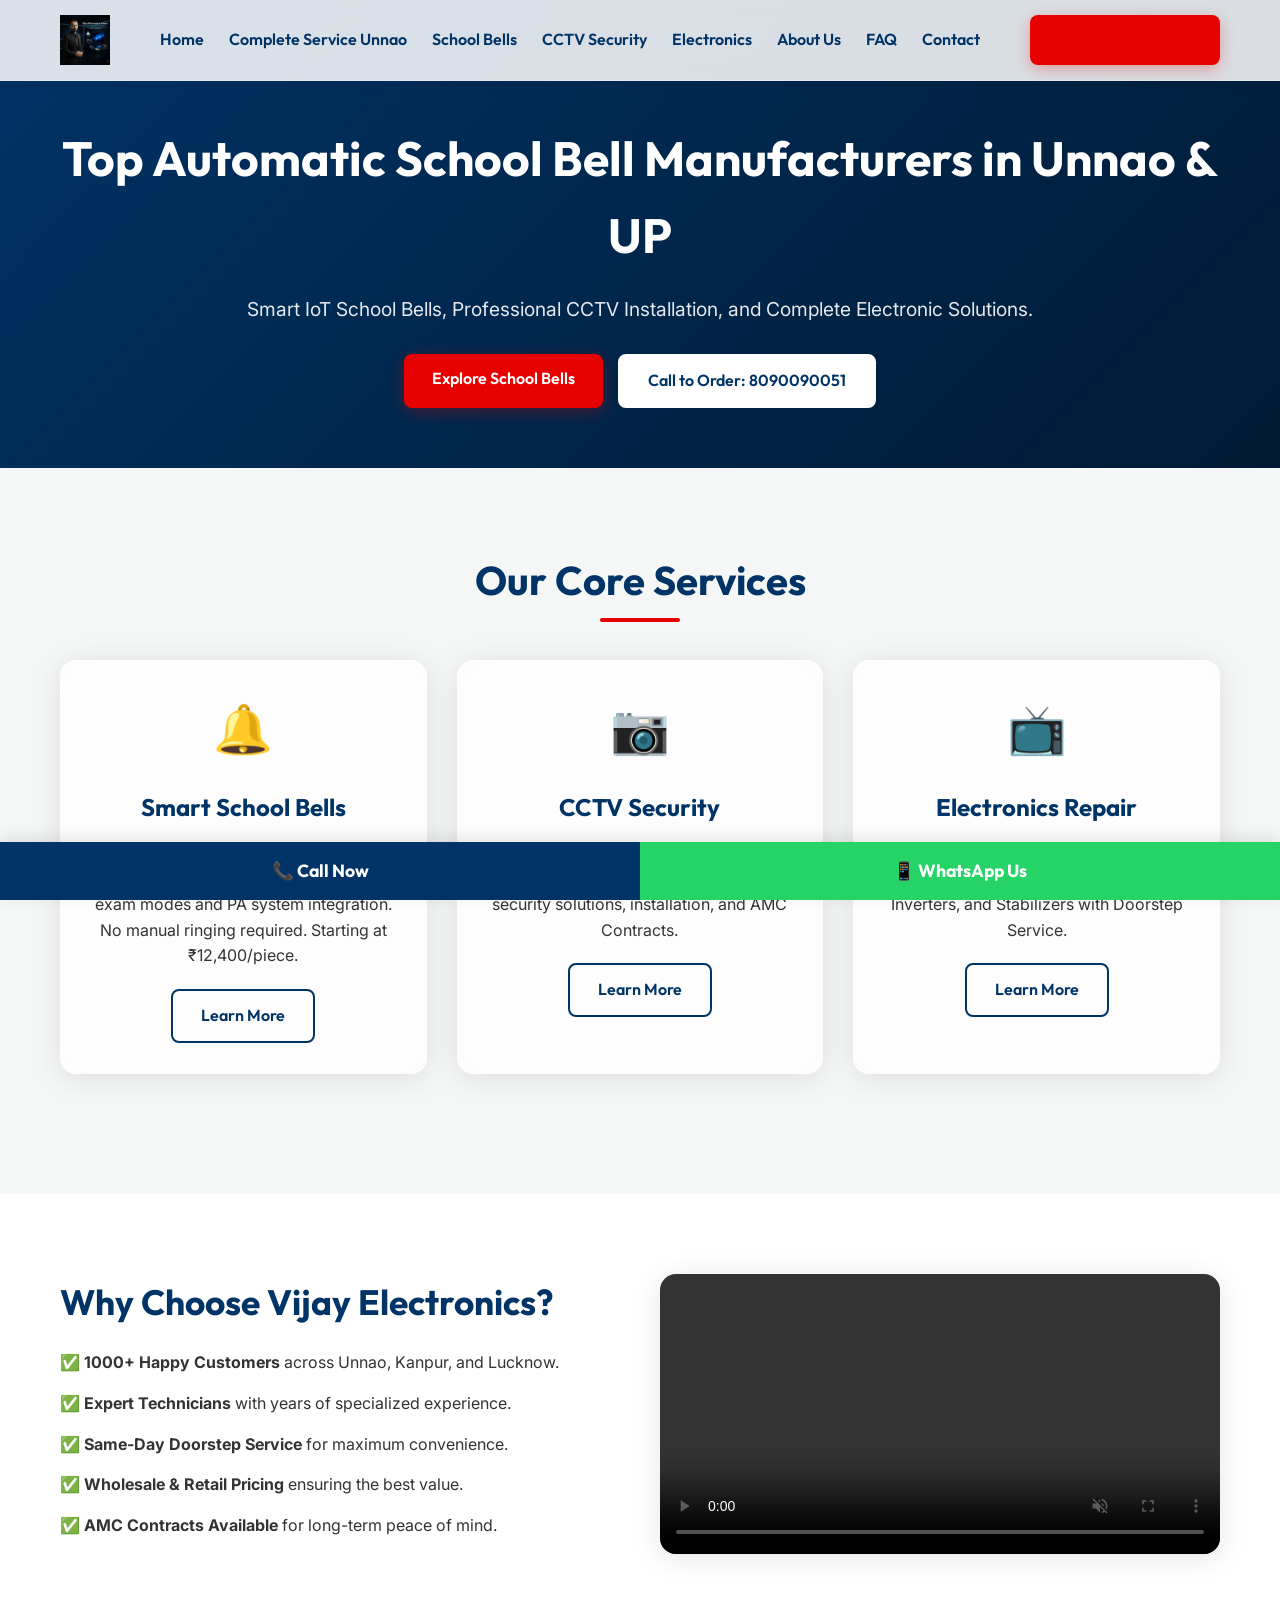
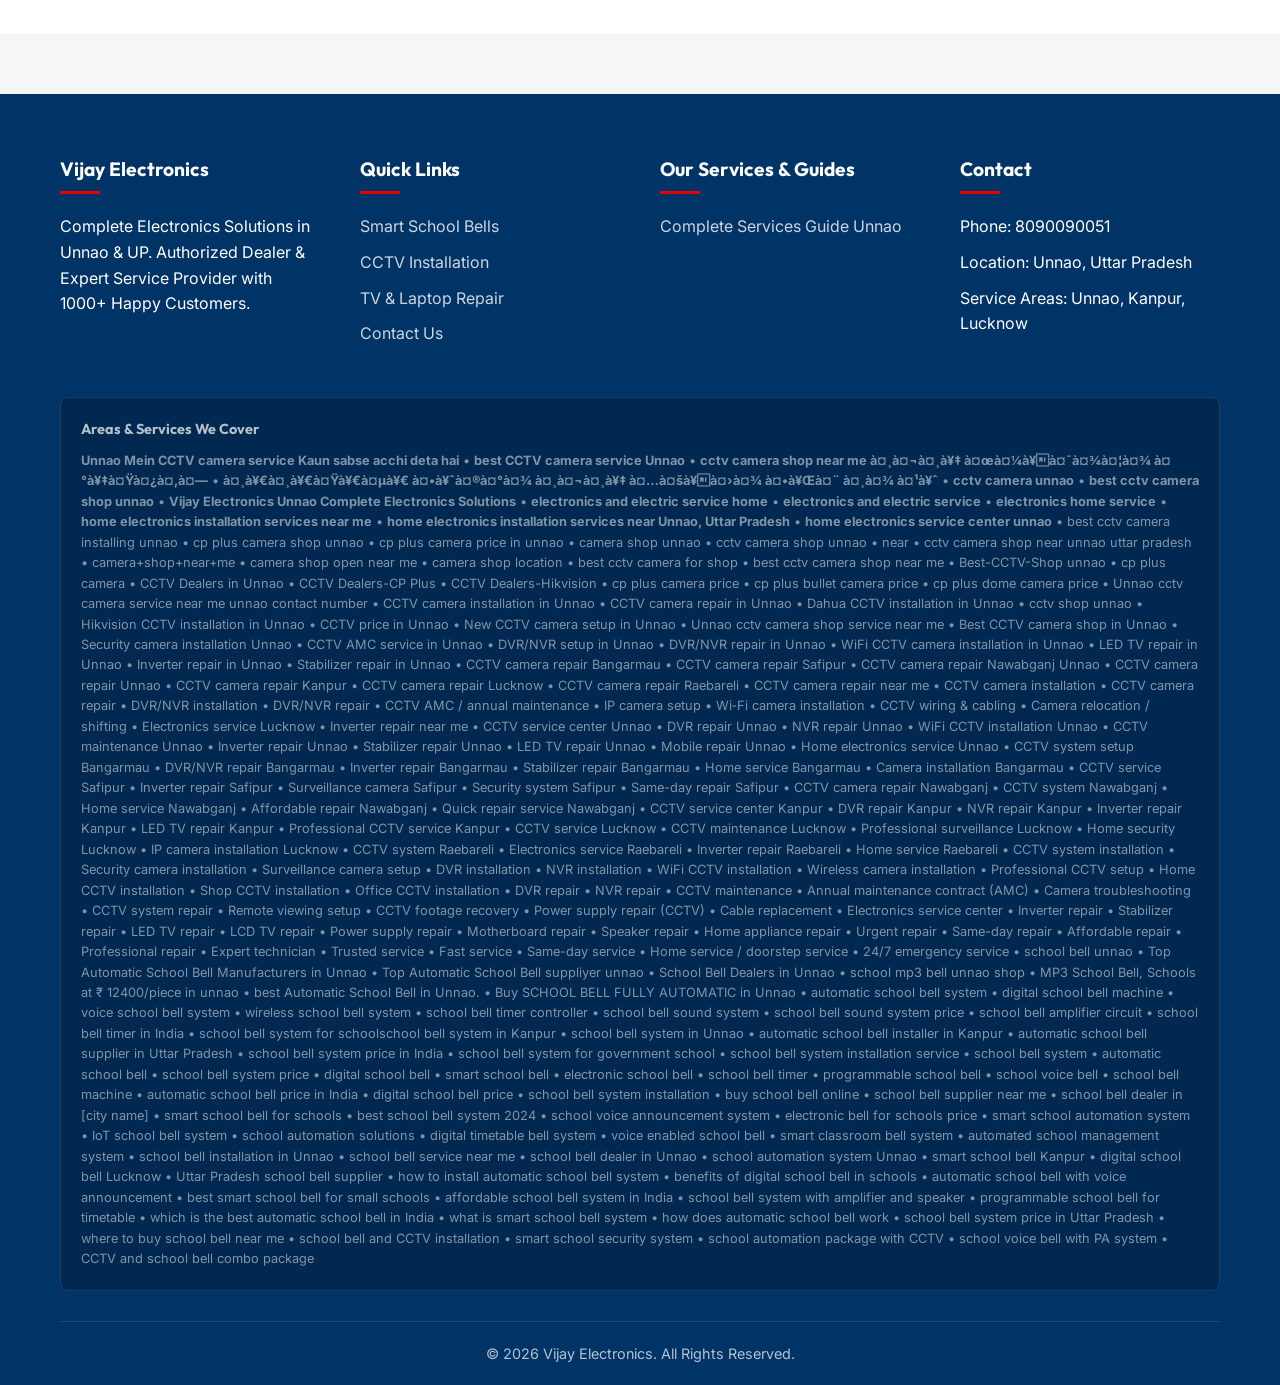
==== index.html @ 7b641bfe "1 commit" ====
﻿<!DOCTYPE html>
<html lang="en">

<head>
    <meta charset="UTF-8">
    <meta name="viewport" content="width=device-width, initial-scale=1.0">
    <title>Vijay Electronics | Top Automatic School Bell Manufacturers in Unnao</title>
    <meta name="keywords" content="Unnao Mein CCTV camera service Kaun sabse acchi deta hai, best CCTV camera service Unnao, cctv camera shop near me à¤¸à¤¬à¤¸à¥‡ à¤œà¤¼à¥à¤¯à¤¾à¤¦à¤¾ à¤°à¥‡à¤Ÿà¤¿à¤‚à¤—, à¤¸à¥€à¤¸à¥€à¤Ÿà¥€à¤µà¥€ à¤•à¥ˆà¤®à¤°à¤¾ à¤¸à¤¬à¤¸à¥‡ à¤…à¤šà¥à¤›à¤¾ à¤•à¥Œà¤¨ à¤¸à¤¾ à¤¹à¥ˆ, cctv camera unnao, best cctv camera shop unnao, Vijay Electronics Unnao Complete Electronics Solutions, electronics and electric service home, electronics and electric service, electronics home service, home electronics installation services near me, home electronics installation services near Unnao, Uttar Pradesh, home electronics service center unnao, best cctv camera installing unnao, cp plus camera shop unnao, cp plus camera price in unnao, camera shop unnao, cctv camera shop unnao, near, cctv camera shop near unnao uttar pradesh, camera+shop+near+me, camera shop open near me, camera shop location, best cctv camera for shop, best cctv camera shop near me, Best-CCTV-Shop unnao, cp plus camera, CCTV Dealers in Unnao, CCTV Dealers-CP Plus, CCTV Dealers-Hikvision, cp plus camera price, cp plus bullet camera price, cp plus dome camera price, Unnao cctv camera service near me unnao contact number, CCTV camera installation in Unnao, CCTV camera repair in Unnao, Dahua CCTV installation in Unnao, cctv shop unnao, Hikvision CCTV installation in Unnao, CCTV price in Unnao, New CCTV camera setup in Unnao, Unnao cctv camera shop service near me, Best CCTV camera shop in Unnao, Security camera installation Unnao, CCTV AMC service in Unnao, DVR/NVR setup in Unnao, DVR/NVR repair in Unnao, WiFi CCTV camera installation in Unnao, LED TV repair in Unnao, Inverter repair in Unnao, Stabilizer repair in Unnao, CCTV camera repair Bangarmau, CCTV camera repair Safipur, CCTV camera repair Nawabganj Unnao, CCTV camera repair Unnao, CCTV camera repair Kanpur, CCTV camera repair Lucknow, CCTV camera repair Raebareli, CCTV camera repair near me, CCTV camera installation, CCTV camera repair, DVR/NVR installation, DVR/NVR repair, CCTV AMC / annual maintenance, IP camera setup, Wi‑Fi camera installation, CCTV wiring & cabling, Camera relocation / shifting, Electronics service Lucknow, Inverter repair near me, CCTV service center Unnao, DVR repair Unnao, NVR repair Unnao, WiFi CCTV installation Unnao, CCTV maintenance Unnao, Inverter repair Unnao, Stabilizer repair Unnao, LED TV repair Unnao, Mobile repair Unnao, Home electronics service Unnao, CCTV system setup Bangarmau, DVR/NVR repair Bangarmau, Inverter repair Bangarmau, Stabilizer repair Bangarmau, Home service Bangarmau, Camera installation Bangarmau, CCTV service Safipur, Inverter repair Safipur, Surveillance camera Safipur, Security system Safipur, Same-day repair Safipur, CCTV camera repair Nawabganj, CCTV system Nawabganj, Home service Nawabganj, Affordable repair Nawabganj, Quick repair service Nawabganj, CCTV service center Kanpur, DVR repair Kanpur, NVR repair Kanpur, Inverter repair Kanpur, LED TV repair Kanpur, Professional CCTV service Kanpur, CCTV service Lucknow, CCTV maintenance Lucknow, Professional surveillance Lucknow, Home security Lucknow, IP camera installation Lucknow, CCTV system Raebareli, Electronics service Raebareli, Inverter repair Raebareli, Home service Raebareli, CCTV system installation, Security camera installation, Surveillance camera setup, DVR installation, NVR installation, WiFi CCTV installation, Wireless camera installation, Professional CCTV setup, Home CCTV installation, Shop CCTV installation, Office CCTV installation, DVR repair, NVR repair, CCTV maintenance, Annual maintenance contract (AMC), Camera troubleshooting, CCTV system repair, Remote viewing setup, CCTV footage recovery, Power supply repair (CCTV), Cable replacement, Electronics service center, Inverter repair, Stabilizer repair, LED TV repair, LCD TV repair, Power supply repair, Motherboard repair, Speaker repair, Home appliance repair, Urgent repair, Same-day repair, Affordable repair, Professional repair, Expert technician, Trusted service, Fast service, Same-day service, Home service / doorstep service, 24/7 emergency service, school bell unnao, Top Automatic School Bell Manufacturers in Unnao, Top Automatic School Bell suppliyer unnao, School Bell Dealers in Unnao, school mp3 bell unnao shop, MP3 School Bell, Schools at ₹ 12400/piece in unnao, best Automatic School Bell in Unnao., Buy SCHOOL BELL FULLY AUTOMATIC in Unnao, automatic school bell system, digital school bell machine, voice school bell system, wireless school bell system, school bell timer controller, school bell sound system, school bell sound system price, school bell amplifier circuit, school bell timer in India, school bell system for schoolschool bell system in Kanpur, school bell system in Unnao, automatic school bell installer in Kanpur, automatic school bell supplier in Uttar Pradesh, school bell system price in India, school bell system for government school, school bell system installation service, school bell system, automatic school bell, school bell system price, digital school bell, smart school bell, electronic school bell, school bell timer, programmable school bell, school voice bell, school bell machine, automatic school bell price in India, digital school bell price, school bell system installation, buy school bell online, school bell supplier near me, school bell dealer in [city name], smart school bell for schools, best school bell system 2024, school voice announcement system, electronic bell for schools price, smart school automation system, IoT school bell system, school automation solutions, digital timetable bell system, voice enabled school bell, smart classroom bell system, automated school management system, school bell installation in Unnao, school bell service near me, school bell dealer in Unnao, school automation system Unnao, smart school bell Kanpur, digital school bell Lucknow, Uttar Pradesh school bell supplier, how to install automatic school bell system, benefits of digital school bell in schools, automatic school bell with voice announcement, best smart school bell for small schools, affordable school bell system in India, school bell system with amplifier and speaker, programmable school bell for timetable, which is the best automatic school bell in India, what is smart school bell system, how does automatic school bell work, school bell system price in Uttar Pradesh, where to buy school bell near me, school bell and CCTV installation, smart school security system, school automation package with CCTV, school voice bell with PA system, CCTV and school bell combo package">
    <meta name="description"
        content="Best Smart IoT School Bell systems, CCTV installation, and electronics repair in Unnao. Contact Vijay Electronics for complete electronics solutions.">
    <link rel="preconnect" href="https://fonts.googleapis.com">
    <link rel="preconnect" href="https://fonts.gstatic.com" crossorigin>
    <link
        href="https://fonts.googleapis.com/css2?family=Inter:wght@400;500;600&family=Outfit:wght@500;700;800&display=swap"
        rel="stylesheet">
    <link rel="stylesheet" href="css/style.css">
    <link rel="stylesheet" href="css/components.css">
    <link rel="stylesheet" href="css/responsive.css">

    <script type="application/ld+json">
{
  "@context": "https://schema.org",
  "@type": ["LocalBusiness", "ElectronicsStore", "SecuritySystemProvider"],
  "name": "Vijay Electronics",
  "image": "logo.png",
  "telephone": "8090090051",
  "address": {
    "@type": "PostalAddress",
    "streetAddress": "Unnao",
    "addressLocality": "Unnao",
    "addressRegion": "UP",
    "addressCountry": "IN"
  },
  "geo": {
    "@type": "GeoCoordinates",
    "latitude": 26.5393,
    "longitude": 80.4878
  },
  "url": "https://vijayelectronicsunnao.com",
  "priceRange": "$$"
}
</script>

</head>

<body>
    <nav class="navbar">
        <div class="container">
            <a href="index.html" class="logo">
                <img src="logo.png" alt="Vijay Electronics Logo" style="height: 50px;">
            </a>
            <ul class="nav-links">
                <li><a href="index.html">Home</a></li>
                <li><a href="complete-services-unnao.html">Complete Service Unnao</a></li>
                <li><a href="school-bell.html">School Bells</a></li>
                <li><a href="cctv-security.html">CCTV Security</a></li>
                <li><a href="electronics-repair.html">Electronics</a></li>
                <li><a href="about.html">About Us</a></li>
                <li><a href="faq.html">FAQ</a></li>
                <li><a href="contact.html">Contact</a></li>
            </ul>
            <div class="nav-cta">
                <a href="tel:8090090051" class="btn btn-primary">Call: 8090090051</a>
            </div>
            <div class="hamburger">
                <span></span>
                <span></span>
                <span></span>
            </div>
        </div>
    </nav>


    <header class="sub-hero" style="padding-top: 120px; padding-bottom: 60px;">
        <div class="container">
            <h1>Top Automatic School Bell Manufacturers in Unnao & UP</h1>
            <p>Smart IoT School Bells, Professional CCTV Installation, and Complete Electronic Solutions.</p>
            <div style="margin-top: 30px; display: flex; gap: 15px; justify-content: center; flex-wrap: wrap;">
                <a href="school-bell.html" class="btn btn-primary">Explore School Bells</a>
                <a href="tel:8090090051" class="btn btn-secondary" style="background: white; border-color: white;">Call
                    to Order: 8090090051</a>
            </div>
        </div>
    </header>

    <section class="section">
        <div class="container">
            <h2 class="section-title">Our Core Services</h2>
            <div class="footer-grid" style="gap: 30px;">
                <div class="card glass-panel">
                    <div class="card-icon">🔔</div>
                    <h3 class="card-title">Smart School Bells</h3>
                    <p>Automatic, IoT, and Voice-enabled (MP3) School Bell Systems. Perfect for exam modes and PA system
                        integration. No manual ringing required. Starting at ₹12,400/piece.</p>
                    <a href="school-bell.html" class="btn btn-secondary" style="margin-top: 20px;">Learn More</a>
                </div>
                <div class="card glass-panel">
                    <div class="card-icon">📷</div>
                    <h3 class="card-title">CCTV Security</h3>
                    <p>CP Plus & Hikvision Authorized Dealer. Complete campus and commercial security solutions,
                        installation, and AMC Contracts.</p>
                    <a href="cctv-security.html" class="btn btn-secondary" style="margin-top: 20px;">Learn More</a>
                </div>
                <div class="card glass-panel">
                    <div class="card-icon">📺</div>
                    <h3 class="card-title">Electronics Repair</h3>
                    <p>LED TV Panel & Motherboard Repair, Refurbished Laptops & Desktop repair, Inverters, and
                        Stabilizers with Doorstep Service.</p>
                    <a href="electronics-repair.html" class="btn btn-secondary" style="margin-top: 20px;">Learn More</a>
                </div>
            </div>
        </div>
    </section>

    <section class="section" style="background-color: var(--white);">
        <div class="container">
            <div style="display: flex; flex-wrap: wrap; gap: 40px; align-items: center;">
                <div style="flex: 1; min-width: 300px;">
                    <h2 style="font-size: 2.2rem; color: var(--primary-color);">Why Choose Vijay Electronics?</h2>
                    <ul style="list-style: none; margin-top: 20px;">
                        <li style="margin-bottom: 15px;"><strong>✅ 1000+ Happy Customers</strong> across Unnao, Kanpur,
                            and Lucknow.</li>
                        <li style="margin-bottom: 15px;"><strong>✅ Expert Technicians</strong> with years of specialized
                            experience.</li>
                        <li style="margin-bottom: 15px;"><strong>✅ Same-Day Doorstep Service</strong> for maximum
                            convenience.</li>
                        <li style="margin-bottom: 15px;"><strong>✅ Wholesale & Retail Pricing</strong> ensuring the best
                            value.</li>
                        <li style="margin-bottom: 15px;"><strong>✅ AMC Contracts Available</strong> for long-term peace
                            of mind.</li>
                    </ul>
                </div>
                <div style="flex: 1; min-width: 300px;">
                    <video controls autoplay muted loop
                        style="border-radius: 16px; box-shadow: var(--box-shadow); width: 100%;">
                        <source src="hero video.mp4" type="video/mp4">
                        Your browser does not support the video tag.
                    </video>
                </div>
            </div>
        </div>
    </section>


    <footer class="main-footer">
        <div class="container">
            <div class="footer-grid">
                <div class="footer-col">
                    <h4>Vijay Electronics</h4>
                    <p>Complete Electronics Solutions in Unnao & UP. Authorized Dealer & Expert Service Provider with
                        1000+ Happy Customers.</p>
                </div>
                <div class="footer-col">
                    <h4>Quick Links</h4>
                    <ul>
                        <li><a href="school-bell.html">Smart School Bells</a></li>
                        <li><a href="cctv-security.html">CCTV Installation</a></li>
                        <li><a href="electronics-repair.html">TV & Laptop Repair</a></li>
                        <li><a href="contact.html">Contact Us</a></li>
                    </ul>
                </div>
                <div class="footer-col">
                    <h4>Our Services & Guides</h4>
                    <ul style="list-style: none; padding: 0;">
                        <li><a href="complete-services-unnao.html">Complete Services Guide Unnao</a></li>
                    </ul>
                </div>
                <div class="footer-col">
                    <h4>Contact</h4>
                    <ul>
                        <li>Phone: 8090090051</li>
                        <li>Location: Unnao, Uttar Pradesh</li>
                        <li>Service Areas: Unnao, Kanpur, Lucknow</li>
                    </ul>
                </div>
            </div>

            <div class="seo-dump">
<h5>Areas & Services We Cover</h5>
<p><strong>Unnao Mein CCTV camera service Kaun sabse acchi deta hai</strong> &bull; <strong>best CCTV camera service Unnao</strong> &bull; <strong>cctv camera shop near me à¤¸à¤¬à¤¸à¥‡ à¤œà¤¼à¥à¤¯à¤¾à¤¦à¤¾ à¤°à¥‡à¤Ÿà¤¿à¤‚à¤—</strong> &bull; <strong>à¤¸à¥€à¤¸à¥€à¤Ÿà¥€à¤µà¥€ à¤•à¥ˆà¤®à¤°à¤¾ à¤¸à¤¬à¤¸à¥‡ à¤…à¤šà¥à¤›à¤¾ à¤•à¥Œà¤¨ à¤¸à¤¾ à¤¹à¥ˆ</strong> &bull; <strong>cctv camera unnao</strong> &bull; <strong>best cctv camera shop unnao</strong> &bull; <strong>Vijay Electronics Unnao Complete Electronics Solutions</strong> &bull; <strong>electronics and electric service home</strong> &bull; <strong>electronics and electric service</strong> &bull; <strong>electronics home service</strong> &bull; <strong>home electronics installation services near me</strong> &bull; <strong>home electronics installation services near Unnao, Uttar Pradesh</strong> &bull; <strong>home electronics service center unnao</strong> &bull; best cctv camera installing unnao &bull; cp plus camera shop unnao &bull; cp plus camera price in unnao &bull; camera shop unnao &bull; cctv camera shop unnao &bull; near &bull; cctv camera shop near unnao uttar pradesh &bull; camera+shop+near+me &bull; camera shop open near me &bull; camera shop location &bull; best cctv camera for shop &bull; best cctv camera shop near me &bull; Best-CCTV-Shop unnao &bull; cp plus camera &bull; CCTV Dealers in Unnao &bull; CCTV Dealers-CP Plus &bull; CCTV Dealers-Hikvision &bull; cp plus camera price &bull; cp plus bullet camera price &bull; cp plus dome camera price &bull; Unnao cctv camera service near me unnao contact number &bull; CCTV camera installation in Unnao &bull; CCTV camera repair in Unnao &bull; Dahua CCTV installation in Unnao &bull; cctv shop unnao &bull; Hikvision CCTV installation in Unnao &bull; CCTV price in Unnao &bull; New CCTV camera setup in Unnao &bull; Unnao cctv camera shop service near me &bull; Best CCTV camera shop in Unnao &bull; Security camera installation Unnao &bull; CCTV AMC service in Unnao &bull; DVR/NVR setup in Unnao &bull; DVR/NVR repair in Unnao &bull; WiFi CCTV camera installation in Unnao &bull; LED TV repair in Unnao &bull; Inverter repair in Unnao &bull; Stabilizer repair in Unnao &bull; CCTV camera repair Bangarmau &bull; CCTV camera repair Safipur &bull; CCTV camera repair Nawabganj Unnao &bull; CCTV camera repair Unnao &bull; CCTV camera repair Kanpur &bull; CCTV camera repair Lucknow &bull; CCTV camera repair Raebareli &bull; CCTV camera repair near me &bull; CCTV camera installation &bull; CCTV camera repair &bull; DVR/NVR installation &bull; DVR/NVR repair &bull; CCTV AMC / annual maintenance &bull; IP camera setup &bull; Wi‑Fi camera installation &bull; CCTV wiring & cabling &bull; Camera relocation / shifting &bull; Electronics service Lucknow &bull; Inverter repair near me &bull; CCTV service center Unnao &bull; DVR repair Unnao &bull; NVR repair Unnao &bull; WiFi CCTV installation Unnao &bull; CCTV maintenance Unnao &bull; Inverter repair Unnao &bull; Stabilizer repair Unnao &bull; LED TV repair Unnao &bull; Mobile repair Unnao &bull; Home electronics service Unnao &bull; CCTV system setup Bangarmau &bull; DVR/NVR repair Bangarmau &bull; Inverter repair Bangarmau &bull; Stabilizer repair Bangarmau &bull; Home service Bangarmau &bull; Camera installation Bangarmau &bull; CCTV service Safipur &bull; Inverter repair Safipur &bull; Surveillance camera Safipur &bull; Security system Safipur &bull; Same-day repair Safipur &bull; CCTV camera repair Nawabganj &bull; CCTV system Nawabganj &bull; Home service Nawabganj &bull; Affordable repair Nawabganj &bull; Quick repair service Nawabganj &bull; CCTV service center Kanpur &bull; DVR repair Kanpur &bull; NVR repair Kanpur &bull; Inverter repair Kanpur &bull; LED TV repair Kanpur &bull; Professional CCTV service Kanpur &bull; CCTV service Lucknow &bull; CCTV maintenance Lucknow &bull; Professional surveillance Lucknow &bull; Home security Lucknow &bull; IP camera installation Lucknow &bull; CCTV system Raebareli &bull; Electronics service Raebareli &bull; Inverter repair Raebareli &bull; Home service Raebareli &bull; CCTV system installation &bull; Security camera installation &bull; Surveillance camera setup &bull; DVR installation &bull; NVR installation &bull; WiFi CCTV installation &bull; Wireless camera installation &bull; Professional CCTV setup &bull; Home CCTV installation &bull; Shop CCTV installation &bull; Office CCTV installation &bull; DVR repair &bull; NVR repair &bull; CCTV maintenance &bull; Annual maintenance contract (AMC) &bull; Camera troubleshooting &bull; CCTV system repair &bull; Remote viewing setup &bull; CCTV footage recovery &bull; Power supply repair (CCTV) &bull; Cable replacement &bull; Electronics service center &bull; Inverter repair &bull; Stabilizer repair &bull; LED TV repair &bull; LCD TV repair &bull; Power supply repair &bull; Motherboard repair &bull; Speaker repair &bull; Home appliance repair &bull; Urgent repair &bull; Same-day repair &bull; Affordable repair &bull; Professional repair &bull; Expert technician &bull; Trusted service &bull; Fast service &bull; Same-day service &bull; Home service / doorstep service &bull; 24/7 emergency service &bull; school bell unnao &bull; Top Automatic School Bell Manufacturers in Unnao &bull; Top Automatic School Bell suppliyer unnao &bull; School Bell Dealers in Unnao &bull; school mp3 bell unnao shop &bull; MP3 School Bell, Schools at ₹ 12400/piece in unnao &bull; best Automatic School Bell in Unnao. &bull; Buy SCHOOL BELL FULLY AUTOMATIC in Unnao &bull; automatic school bell system &bull; digital school bell machine &bull; voice school bell system &bull; wireless school bell system &bull; school bell timer controller &bull; school bell sound system &bull; school bell sound system price &bull; school bell amplifier circuit &bull; school bell timer in India &bull; school bell system for schoolschool bell system in Kanpur &bull; school bell system in Unnao &bull; automatic school bell installer in Kanpur &bull; automatic school bell supplier in Uttar Pradesh &bull; school bell system price in India &bull; school bell system for government school &bull; school bell system installation service &bull; school bell system &bull; automatic school bell &bull; school bell system price &bull; digital school bell &bull; smart school bell &bull; electronic school bell &bull; school bell timer &bull; programmable school bell &bull; school voice bell &bull; school bell machine &bull; automatic school bell price in India &bull; digital school bell price &bull; school bell system installation &bull; buy school bell online &bull; school bell supplier near me &bull; school bell dealer in [city name] &bull; smart school bell for schools &bull; best school bell system 2024 &bull; school voice announcement system &bull; electronic bell for schools price &bull; smart school automation system &bull; IoT school bell system &bull; school automation solutions &bull; digital timetable bell system &bull; voice enabled school bell &bull; smart classroom bell system &bull; automated school management system &bull; school bell installation in Unnao &bull; school bell service near me &bull; school bell dealer in Unnao &bull; school automation system Unnao &bull; smart school bell Kanpur &bull; digital school bell Lucknow &bull; Uttar Pradesh school bell supplier &bull; how to install automatic school bell system &bull; benefits of digital school bell in schools &bull; automatic school bell with voice announcement &bull; best smart school bell for small schools &bull; affordable school bell system in India &bull; school bell system with amplifier and speaker &bull; programmable school bell for timetable &bull; which is the best automatic school bell in India &bull; what is smart school bell system &bull; how does automatic school bell work &bull; school bell system price in Uttar Pradesh &bull; where to buy school bell near me &bull; school bell and CCTV installation &bull; smart school security system &bull; school automation package with CCTV &bull; school voice bell with PA system &bull; CCTV and school bell combo package</p>
</div>

            <div class="copy-right">
                &copy; 2026 Vijay Electronics. All Rights Reserved.
            </div>
        </div>
    </footer>

    <div class="sticky-footer-cta">
        <a href="tel:8090090051" class="cta-call">📞 Call Now</a>
        <a href="https://wa.me/918090090051" class="cta-whatsapp" target="_blank">📱 WhatsApp Us</a>
    </div>

    <script src="js/script.js"></script>
</body>

</html>
---- css/style.css ----
/* Global Variables */
:root {
  --primary-color: #003366; /* Deep Blue */
  --secondary-color: #e60000; /* Vibrant Red */
  --text-color: #333333;
  --bg-color: #f4f7f6;
  --white: #ffffff;
  --glass-bg: rgba(255, 255, 255, 0.7);
  --glass-border: rgba(255, 255, 255, 0.4);
  --box-shadow: 0 4px 30px rgba(0, 0, 0, 0.1);
  --transition: all 0.3s ease;
  
  --font-heading: 'Outfit', sans-serif;
  --font-body: 'Inter', sans-serif;
}

/* Base Styles */
* {
  margin: 0;
  padding: 0;
  box-sizing: border-box;
}

html {
  scroll-behavior: smooth;
}

body {
  font-family: var(--font-body);
  background-color: var(--bg-color);
  color: var(--text-color);
  line-height: 1.6;
}

h1, h2, h3, h4, h5, h6 {
  font-family: var(--font-heading);
  font-weight: 700;
  color: var(--primary-color);
  margin-bottom: 1rem;
}

a {
  text-decoration: none;
  color: var(--primary-color);
  transition: var(--transition);
}

img, video {
  max-width: 100%;
  height: auto;
  display: block;
}

/* Glassmorphism Utilities */
.glass-panel {
  background: var(--glass-bg);
  backdrop-filter: blur(10px);
  -webkit-backdrop-filter: blur(10px);
  border: 1px solid var(--glass-border);
  box-shadow: var(--box-shadow);
  border-radius: 16px;
}

.container {
  max-width: 1200px;
  margin: 0 auto;
  padding: 0 20px;
}

.section {
  padding: 80px 0;
}

.section-title {
  text-align: center;
  font-size: 2.5rem;
  margin-bottom: 3rem;
  position: relative;
}

.section-title::after {
  content: '';
  position: absolute;
  bottom: -10px;
  left: 50%;
  transform: translateX(-50%);
  width: 80px;
  height: 4px;
  background-color: var(--secondary-color);
  border-radius: 2px;
}

/* Typography Helpers */
.text-center { text-align: center; }
.text-primary { color: var(--primary-color); }
.text-secondary { color: var(--secondary-color); }
---- css/components.css ----
/* Buttons */
.btn {
  display: inline-block;
  padding: 12px 28px;
  font-family: var(--font-heading);
  font-weight: 600;
  border-radius: 8px;
  cursor: pointer;
  border: none;
  transition: var(--transition);
  text-align: center;
}

.btn-primary {
  background-color: var(--secondary-color);
  color: var(--white);
  box-shadow: 0 4px 15px rgba(230, 0, 0, 0.3);
}

.btn-primary:hover {
  background-color: #cc0000;
  transform: translateY(-2px);
  color: var(--white);
  box-shadow: 0 6px 20px rgba(230, 0, 0, 0.4);
}

.btn-secondary {
  background-color: transparent;
  color: var(--primary-color);
  border: 2px solid var(--primary-color);
}

.btn-secondary:hover {
  background-color: var(--primary-color);
  color: var(--white);
  transform: translateY(-2px);
}

/* Navigation - Glassmorphism Sticky Top */
.navbar {
  position: fixed;
  top: 0;
  left: 0;
  width: 100%;
  z-index: 1000;
  padding: 15px 0;
  transition: var(--transition);
  background: rgba(255, 255, 255, 0.85);
  backdrop-filter: blur(12px);
  -webkit-backdrop-filter: blur(12px);
  border-bottom: 1px solid rgba(255, 255, 255, 0.3);
  box-shadow: 0 2px 10px rgba(0, 0, 0, 0.05);
}

.navbar .container {
  display: flex;
  justify-content: space-between;
  align-items: center;
}

.logo img {
  height: 50px;
}

.nav-links {
  display: flex;
  list-style: none;
  gap: 25px;
}

.nav-links a {
  font-family: var(--font-heading);
  font-weight: 600;
  font-size: 1rem;
}

.nav-links a:hover,
.nav-links a.active {
  color: var(--secondary-color);
}

.nav-cta a {
  color: var(--secondary-color);
  font-weight: 700;
}

.hamburger {
  display: none;
  cursor: pointer;
  flex-direction: column;
  gap: 5px;
}

.hamburger span {
  width: 25px;
  height: 3px;
  background-color: var(--primary-color);
  border-radius: 3px;
  transition: var(--transition);
}

/* Cards */
.card {
  padding: 30px;
  text-align: center;
  transition: var(--transition);
}

.card:hover {
  transform: translateY(-10px);
  box-shadow: 0 15px 35px rgba(0, 0, 0, 0.1);
}

.card-icon {
  font-size: 3rem;
  color: var(--secondary-color);
  margin-bottom: 20px;
}

.card-title {
  font-size: 1.5rem;
  margin-bottom: 15px;
}

/* Footers */
.main-footer {
  background-color: var(--primary-color);
  color: var(--white);
  padding: 60px 0 20px;
  margin-top: 60px;
}

.footer-grid {
  display: grid;
  grid-template-columns: repeat(auto-fit, minmax(250px, 1fr));
  gap: 40px;
  margin-bottom: 40px;
}

.footer-col h4 {
  color: var(--white);
  font-size: 1.2rem;
  margin-bottom: 20px;
  position: relative;
  padding-bottom: 10px;
}

.footer-col h4::after {
  content: '';
  position: absolute;
  bottom: 0;
  left: 0;
  width: 40px;
  height: 3px;
  background-color: var(--secondary-color);
}

.footer-col ul {
  list-style: none;
}

.footer-col ul li {
  margin-bottom: 10px;
}

.footer-col a {
  color: rgba(255, 255, 255, 0.8);
}

.footer-col a:hover {
  color: var(--secondary-color);
  padding-left: 5px;
}

.seo-dump {
  background-color: rgba(0, 0, 0, 0.2);
  padding: 20px;
  border-radius: 8px;
  margin-bottom: 30px;
  font-size: 0.8rem;
  color: rgba(255, 255, 255, 0.5);
  border: 1px solid rgba(255, 255, 255, 0.1);
}

.seo-dump h5 {
  color: rgba(255, 255, 255, 0.7);
  font-size: 0.9rem;
  margin-bottom: 10px;
}

.copy-right {
  text-align: center;
  padding-top: 20px;
  border-top: 1px solid rgba(255, 255, 255, 0.1);
  font-size: 0.9rem;
  color: rgba(255, 255, 255, 0.7);
}

/* Sticky Footer CTA */
.sticky-footer-cta {
  position: fixed;
  bottom: 0;
  left: 0;
  width: 100%;
  background-color: var(--white);
  display: flex;
  box-shadow: 0 -4px 15px rgba(0, 0, 0, 0.1);
  z-index: 1000;
}

.sticky-footer-cta a {
  flex: 1;
  text-align: center;
  padding: 15px 10px;
  font-family: var(--font-heading);
  font-weight: 700;
  font-size: 1.1rem;
  display: flex;
  justify-content: center;
  align-items: center;
  gap: 8px;
  color: var(--white);
}

.cta-call {
  background-color: var(--primary-color);
}

.cta-whatsapp {
  background-color: #25D366; /* WhatsApp Green */
}

.cta-call:hover { background-color: #002244; }
.cta-whatsapp:hover { background-color: #1ebe5d; }

/* Sub page hero */
.sub-hero {
  padding: 160px 0 80px;
  background: linear-gradient(135deg, var(--primary-color) 0%, #001a33 100%);
  color: var(--white);
  text-align: center;
}

.sub-hero h1 {
  color: var(--white);
  font-size: 3rem;
  margin-bottom: 20px;
}

.sub-hero p {
  font-size: 1.2rem;
  max-width: 800px;
  margin: 0 auto;
  opacity: 0.9;
}
---- css/responsive.css ----
/* Media Queries */

@media (max-width: 992px) {
    .section-title {
        font-size: 2rem;
    }
}

@media (max-width: 768px) {
    .hamburger {
        display: flex;
    }

    .nav-links {
        position: fixed;
        top: 0;
        right: -100%;
        width: 250px;
        height: 100vh;
        background-color: var(--white);
        flex-direction: column;
        padding: 80px 30px;
        box-shadow: -5px 0 15px rgba(0, 0, 0, 0.1);
        transition: 0.4s ease-in-out;
    }

    .nav-links.active {
        right: 0;
    }

    .nav-cta {
        display: none;
    }

    /* Hamburger Animation */
    .hamburger.active span:nth-child(1) {
        transform: translateY(8px) rotate(45deg);
    }

    .hamburger.active span:nth-child(2) {
        opacity: 0;
    }

    .hamburger.active span:nth-child(3) {
        transform: translateY(-8px) rotate(-45deg);
    }

    /* Hero Section mostly inside index.html */
    .sub-hero {
        padding: 120px 0 60px;
    }

    .sub-hero h1 {
        font-size: 2.2rem;
    }

    body {
        padding-bottom: 60px;
        /* Space for sticky CTA */
    }

    .sticky-footer-cta {
        flex-direction: row;
    }

    .sticky-footer-cta a {
        font-size: 1rem;
        padding: 12px 5px;
    }

    .section {
        padding: 50px 0;
    }
}

@media (max-width: 576px) {
    .section-title {
        font-size: 1.8rem;
    }

    .card {
        padding: 20px;
    }
}
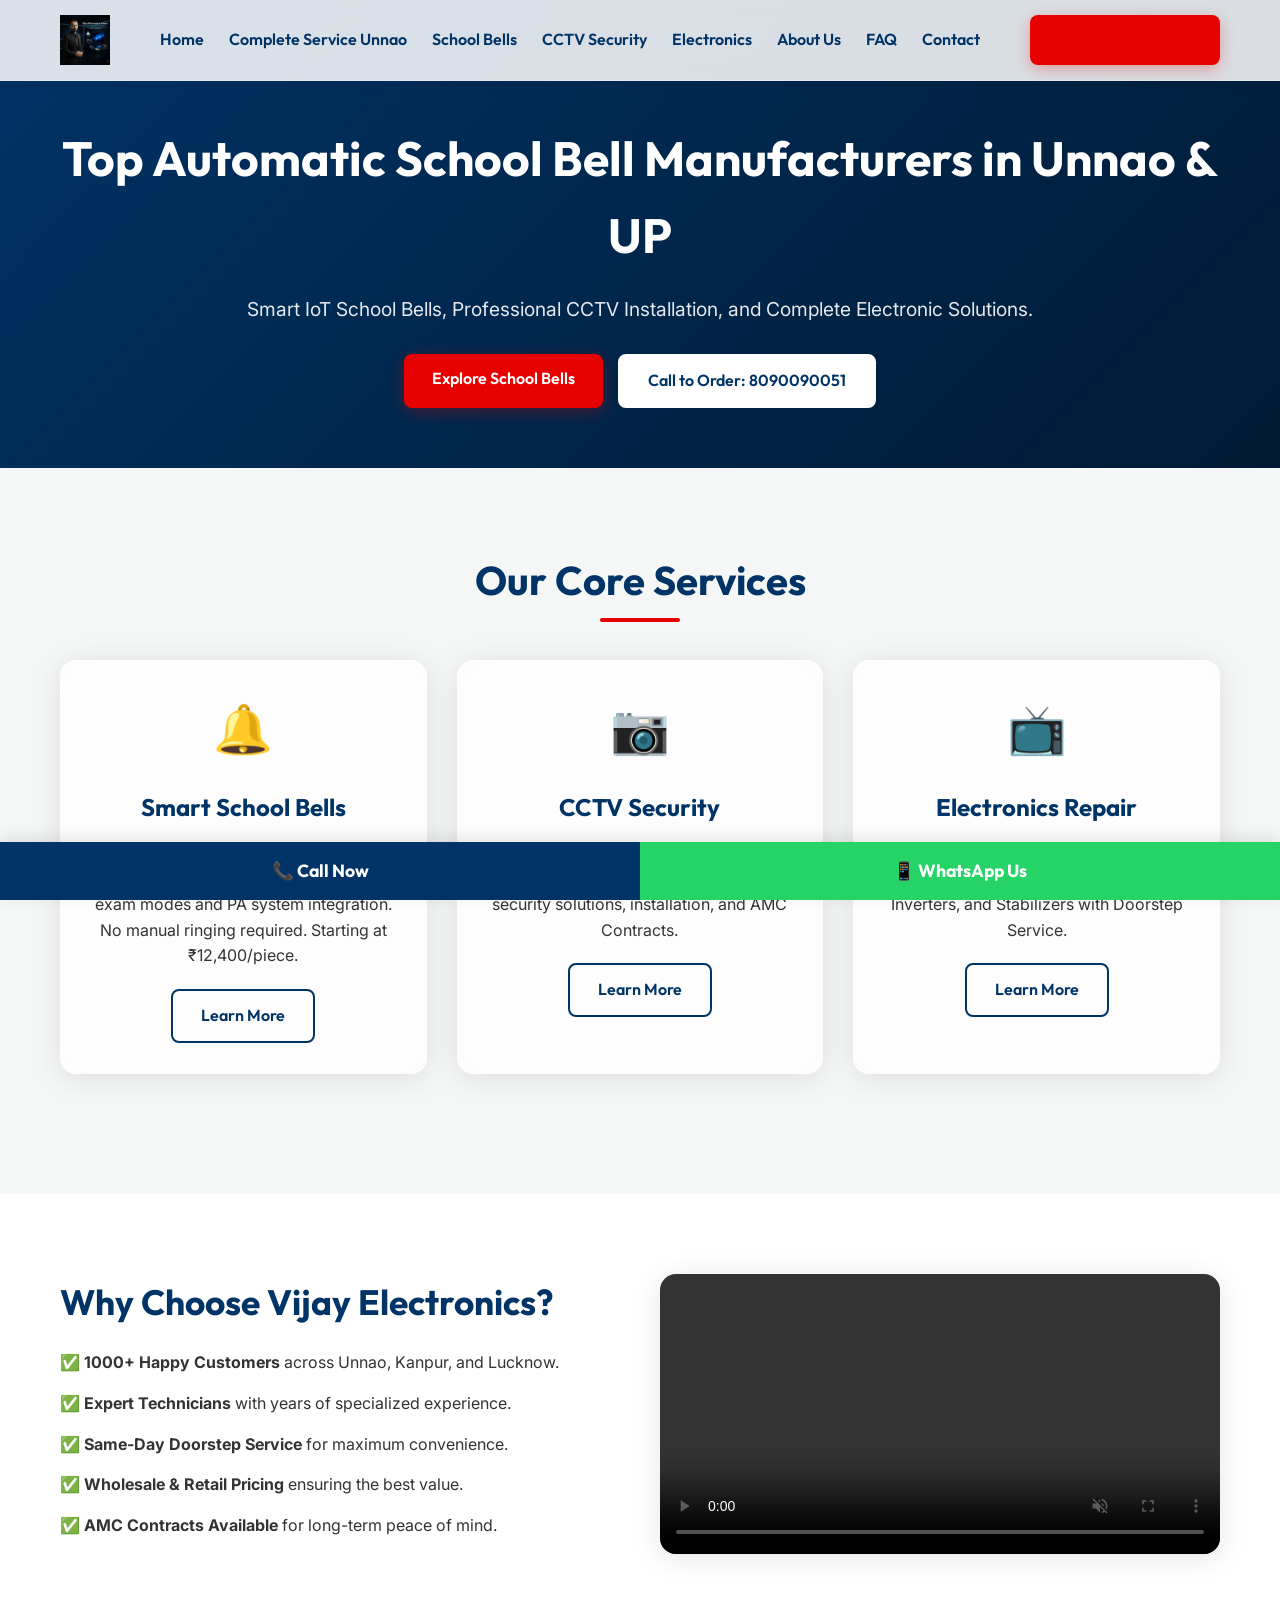
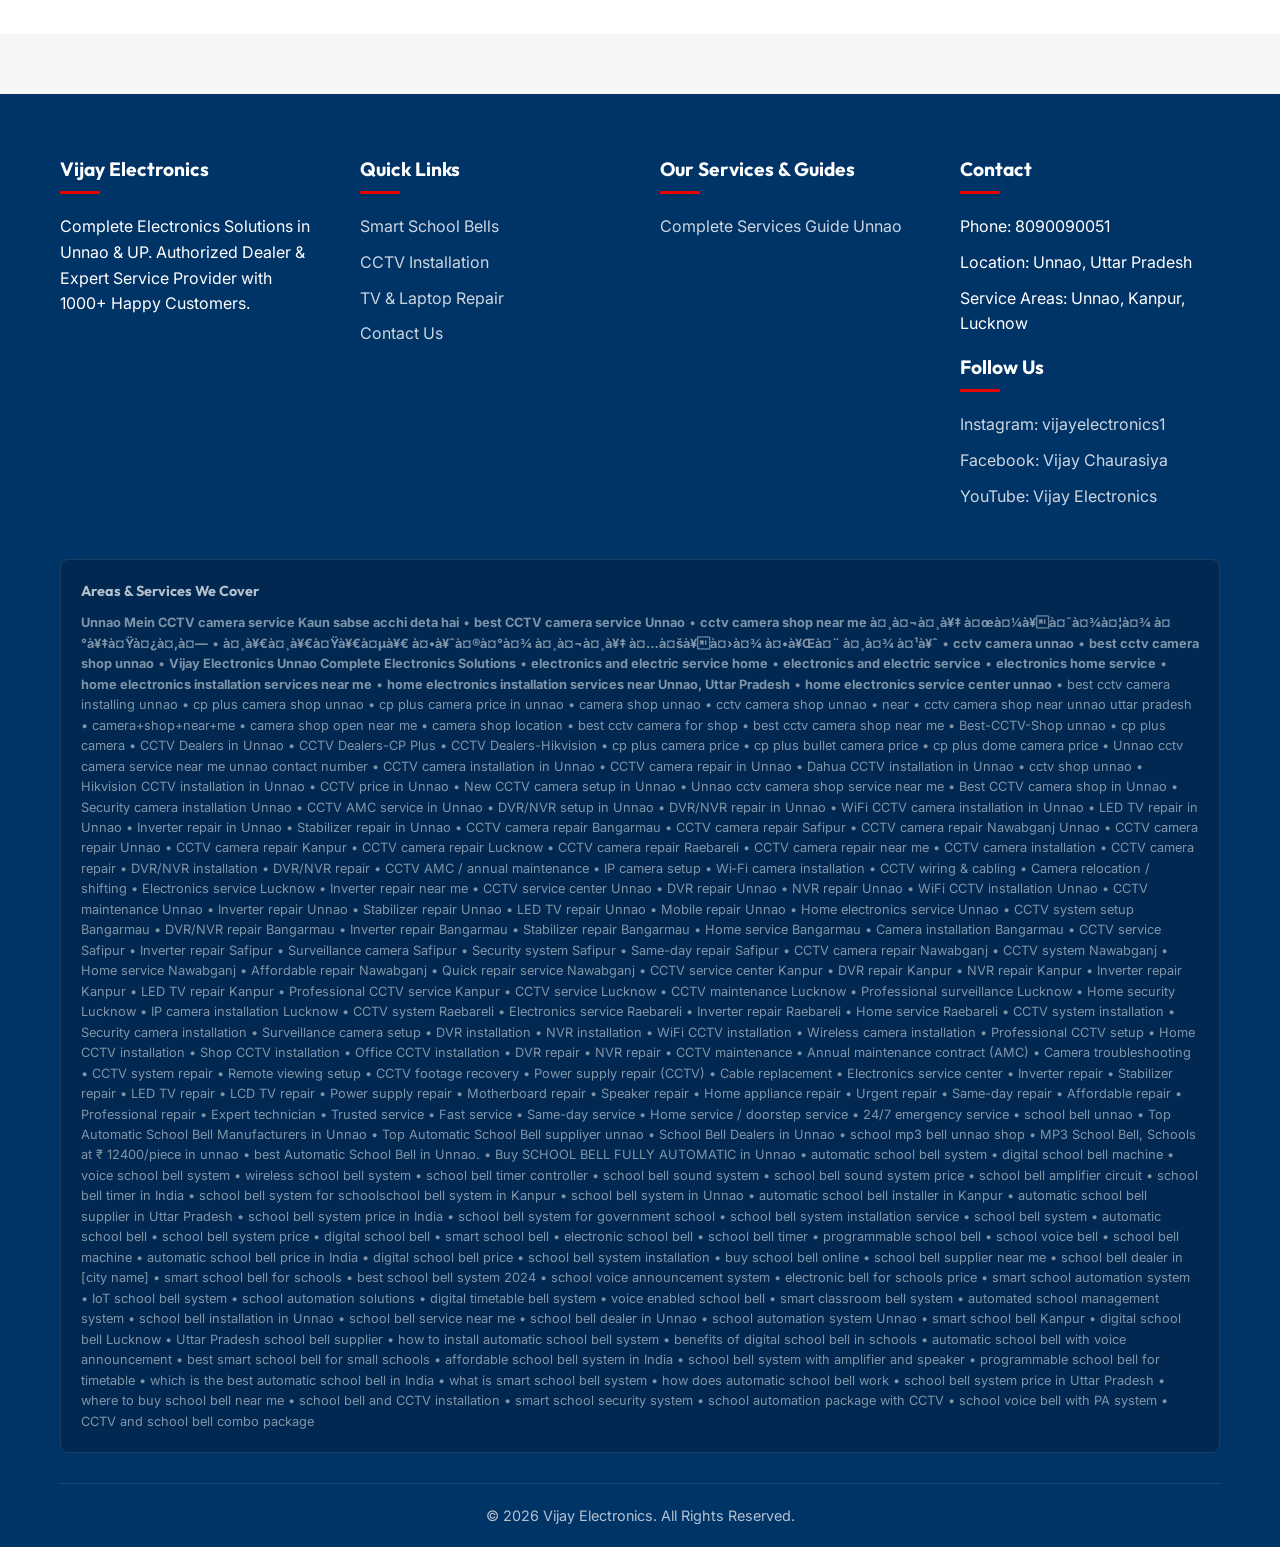
==== commit 6de00573: "3 commit" ====
--- a/index.html
+++ b/index.html
@@ -36,7 +36,7 @@
     "latitude": 26.5393,
     "longitude": 80.4878
   },
-  "url": "https://vijayelectronicsunnao.com",
+  "url": "https://vijayelectronic.github.io/home-electronics-and-electric-service-center-unnao/",
   "priceRange": "$$"
 }
 </script>
@@ -172,6 +172,12 @@
                         <li>Location: Unnao, Uttar Pradesh</li>
                         <li>Service Areas: Unnao, Kanpur, Lucknow</li>
                     </ul>
+                    <h4 style="margin-top: 15px;">Follow Us</h4>
+                    <ul>
+                        <li><a href="https://www.instagram.com/vijayelectronics1" target="_blank">Instagram: vijayelectronics1</a></li>
+                        <li><a href="https://www.facebook.com/search/top?q=Vijay%20Chaurasiya" target="_blank">Facebook: Vijay Chaurasiya</a></li>
+                        <li><a href="https://www.youtube.com/@vijayelectronics-v6e" target="_blank">YouTube: Vijay Electronics</a></li>
+                    </ul>
                 </div>
             </div>
 
